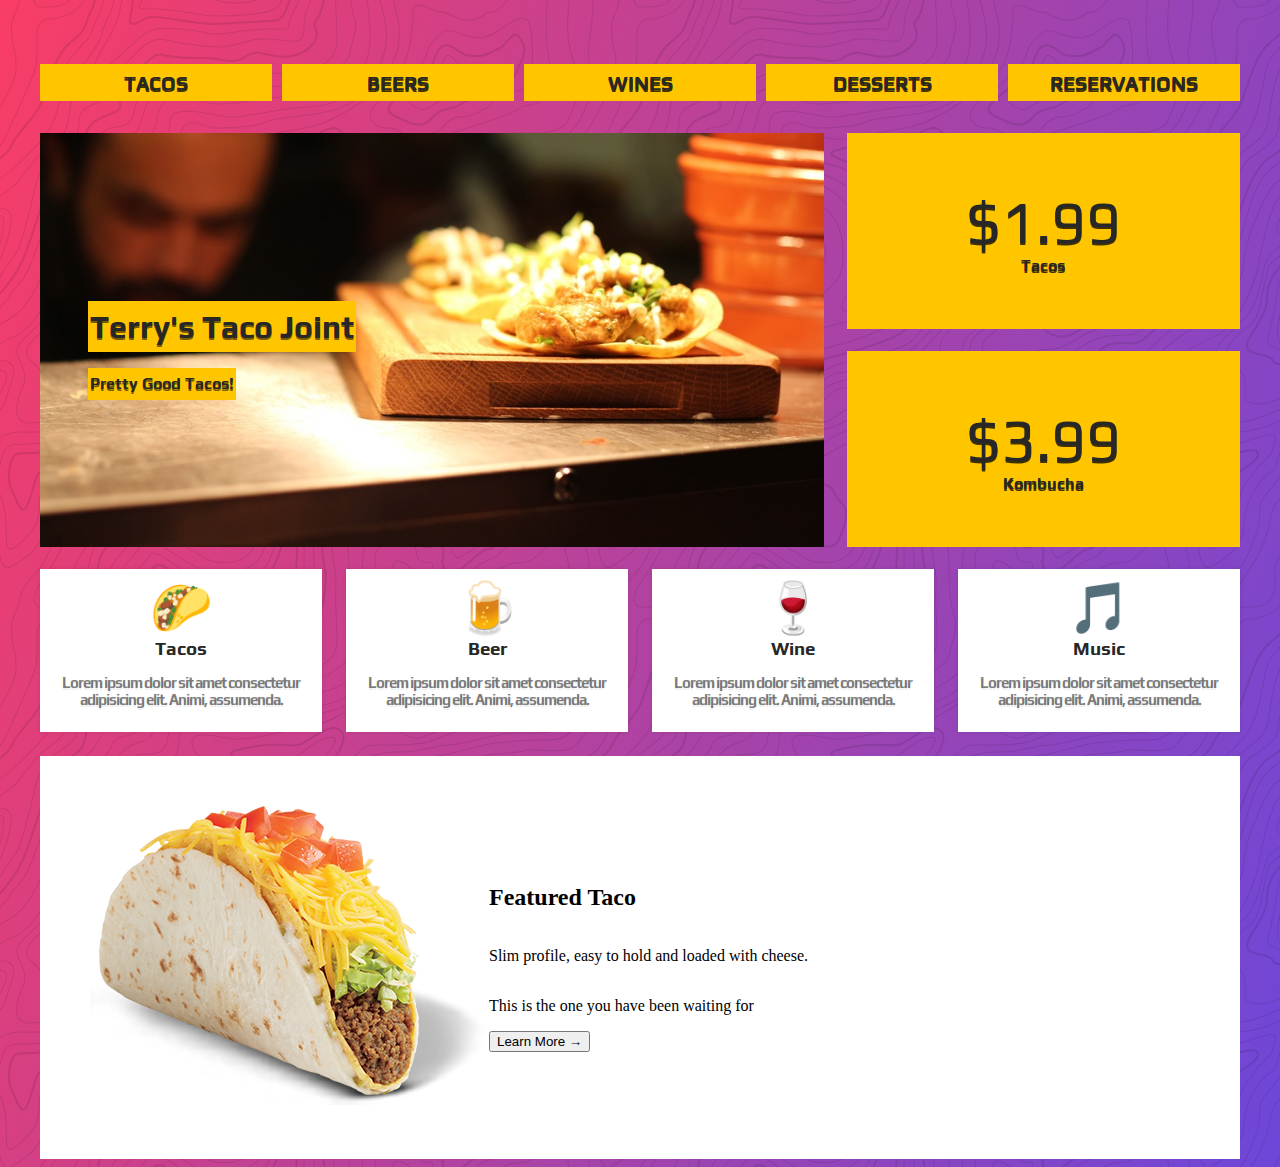
==== Lesson 2/Homework/index.html @ 58dbeb4d "Part_1" ====
<!-- @format -->

<!DOCTYPE html>
<html lang="en">
  <head>
    <meta charset="UTF-8" />
    <meta http-equiv="X-UA-Compatible" content="IE=edge" />
    <meta name="viewport" content="width=device-width, initial-scale=1.0" />
    <!-- Goole font -->
    <link rel="preconnect" href="https://fonts.googleapis.com" />
    <link rel="preconnect" href="https://fonts.gstatic.com" crossorigin />
    <link
      href="https://fonts.googleapis.com/css2?family=Play&display=swap"
      rel="stylesheet"
    />

    <link rel="preconnect" href="https://fonts.googleapis.com" />
    <link rel="preconnect" href="https://fonts.gstatic.com" crossorigin />
    <link
      href="https://fonts.googleapis.com/css2?family=Play:wght@700&display=swap"
      rel="stylesheet"
    />
    <!-- Google font ends here -->
    <link rel="stylesheet" href="./style.css" />
    <title>Lesson_2_Homework</title>
  </head>
  <body>
    <!-- Header starts here-->
    <header>
      <!-- Navbar starts here -->
      <ul class="nav-list">
        <li class="nav-item">TACOS</li>
        <li class="nav-item">BEERS</li>
        <li class="nav-item">WINES</li>
        <li class="nav-item">DESSERTS</li>
        <li class="nav-item">RESERVATIONS</li>
      </ul>
    </header>

    <!-- Header ends here -->

    <!-- Main starts here -->
    <div class="main-wrapper">
      <!-- Top starts here -->
      <div class="top">
        <!-- Left part -->
        <div class="left-part top-item">
          <h1>Terry's Taco Joint</h1>
          <p>Pretty Good Tacos!</p>
        </div>

        <!-- Right part -->
        <div class="right-part top-item">
          <div class="top-up right-item">
            <p class="big-p">$1.99</p>
            <p class="small-p">Tacos</p>
          </div>
          <div class="top-down right-item">
            <p class="big-p">$3.99</p>
            <p class="small-p">Kombucha</p>
          </div>
        </div>
      </div>

      <!-- Middle starts here -->
      <div class="middle">
        <div class="middle-item">
          <span class="middle-icon">🌮</span>
          <h3 id="middle-item-h3">Tacos</h3>
          <p>
            Lorem ipsum dolor sit amet consectetur adipisicing elit. Animi,
            assumenda.
          </p>
        </div>
        <div class="middle-item">
          <span class="middle-icon">🍺</span>
          <h3 id="middle-item-h3">Beer</h3>
          <p>
            Lorem ipsum dolor sit amet consectetur adipisicing elit. Animi,
            assumenda.
          </p>
        </div>
        <div class="middle-item">
          <span class="middle-icon">🍷</span>
          <h3 id="middle-item-h3">Wine</h3>
          <p>
            Lorem ipsum dolor sit amet consectetur adipisicing elit. Animi,
            assumenda.
          </p>
        </div>
        <div class="middle-item">
          <span class="middle-icon">🎵</span>
          <h3 id="middle-item-h3">Music</h3>
          <p>
            Lorem ipsum dolor sit amet consectetur adipisicing elit. Animi,
            assumenda.
          </p>
        </div>
      </div>

      <!-- Bottom starts here -->
      <div class="bottom">
        <div>
          <img src="../../Images/queso-taco_l2h.png" alt="A taco" />
        </div>
        <div class="bottom-col">
          <h2>Featured Taco</h2>
          <p>Slim profile, easy to hold and loaded with cheese.</p>
          <p>This is the one you have been waiting for</p>
          <button>Learn More →</button>
        </div>
      </div>
    </div>
  </body>
</html>
---- Lesson 2/Homework/style.css ----
/** @format */

/* Body */
body {
  background-image: url(../../Images/background_l2h.svg),
    linear-gradient(110deg, #f93d66, #6d47d9);
}

/* Nav */
.nav-list {
  margin: 4rem 2rem 2rem 2rem;
  padding-inline-start: 0px;
  display: grid;
  grid-gap: 10px;
  padding: 0;
  list-style: none;
  grid-template-columns: repeat(auto-fit, minmax(100px, 1fr));
}
.nav-item {
  border: 2px solid #ffc600;
  background-color: #ffc600;
  padding-top: 0.3rem;
  padding-bottom: 0.3rem;
  text-align: center;
  font-family: "Play", sans-serif;
  font-weight: 900;
  font-size: 20px;
  color: #272727;
  text-shadow: 0 2px 0 rgb(0 0 0 / 75%);
}

/* Main */
.main-wrapper {
  display: flex;
  flex-direction: column;
}

/* Top */
.top {
  display: flex;
  flex-direction: row;
  justify-content: space-between;
  margin-left: 1rem;
  margin-right: 1rem;
}
/* Main - Left */
.left-part {
  background-image: url(../../Images/top-img_l2h.jpeg);
  background-repeat: no-repeat;
  background-position: bottom;
  background-size: cover;
  display: flex;
  flex-direction: column;
  justify-content: center;
  align-items: flex-start;
  min-height: 20rem;
  flex-grow: 2;
  margin: 0 0.7rem 0.7rem 1rem;
}

.left-part h1,
.left-part p {
  margin-left: 3rem;
  margin-bottom: 0;
  border: 2px solid #ffc600;
  background-color: #ffc600;
  padding-top: 0.3rem;
  padding-bottom: 0.3rem;
  text-align: center;
  font-family: "Play", sans-serif;
  font-weight: 600;
  color: #272727;
  text-shadow: 0 2px 0 rgb(0 0 0 / 55%);
}

/* Main - Right */
.right-part {
  margin: 0 1rem 0.7rem 0.7rem;
  flex-grow: 1;
  display: flex;
  flex-direction: column;
  justify-content: center;
}

.right-item {
  display: flex;
  flex-direction: column;
  justify-content: center;
  height: 12rem;
  border: 2px solid #ffc600;
  background-color: #ffc600;
  text-align: center;
  font-family: "Play", sans-serif;
  font-weight: 900;
  color: #272727;
  text-shadow: 0 2px 0 rgb(0 0 0 / 75%);
}

.top-up {
  margin-bottom: 0.7rem;
}

.top-down {
  margin-top: 0.7rem;
}

.big-p {
  font-size: 60px;
  font-weight: 100;
  margin: 0;
}
.small-p {
  margin: 0;
}

/* Middle */
.middle {
  display: grid;
  grid-gap: 1.5rem;
  padding: 0;
  margin: 0.7rem 2rem 1.5rem 2rem;
  grid-template-columns: repeat(auto-fit, minmax(100px, 1fr));
}
.middle-item {
  border: 1px solid white;
  background-color: white;
  padding-top: 0.5rem;
  padding-bottom: 0.5rem;
  text-align: center;
  font-family: "Play", sans-serif;
  font-weight: 900;
  font-size: 20px;
  color: #272727;
  box-shadow: 0 0 4px rgb(0 0 0 / 10%);
}

.middle-icon {
  font-size: 50px;
}
#middle-item-h3 {
  margin: 0 0 5px 0;
  font-size: 1.17rem;
  font-weight: 600;
}
.middle-item p {
  color: rgba(0, 0, 0, 0.5);
  font-size: 15px;
  text-shadow: 0 2px 0 rgb(0 0 0 / 7%);
  letter-spacing: -1px;
  padding: 0 0.3rem 0 0.3rem;
  font-weight: bolder;
}

/* Bottom */
.bottom {
  margin: 0 2rem 0 2rem;
  display: flex;
  flex-direction: row;
  background-color: white;
  padding: 50px;
}

.bottom-col {
  display: flex;
  flex-direction: column;
  justify-content: center;
  align-items: flex-start;
}
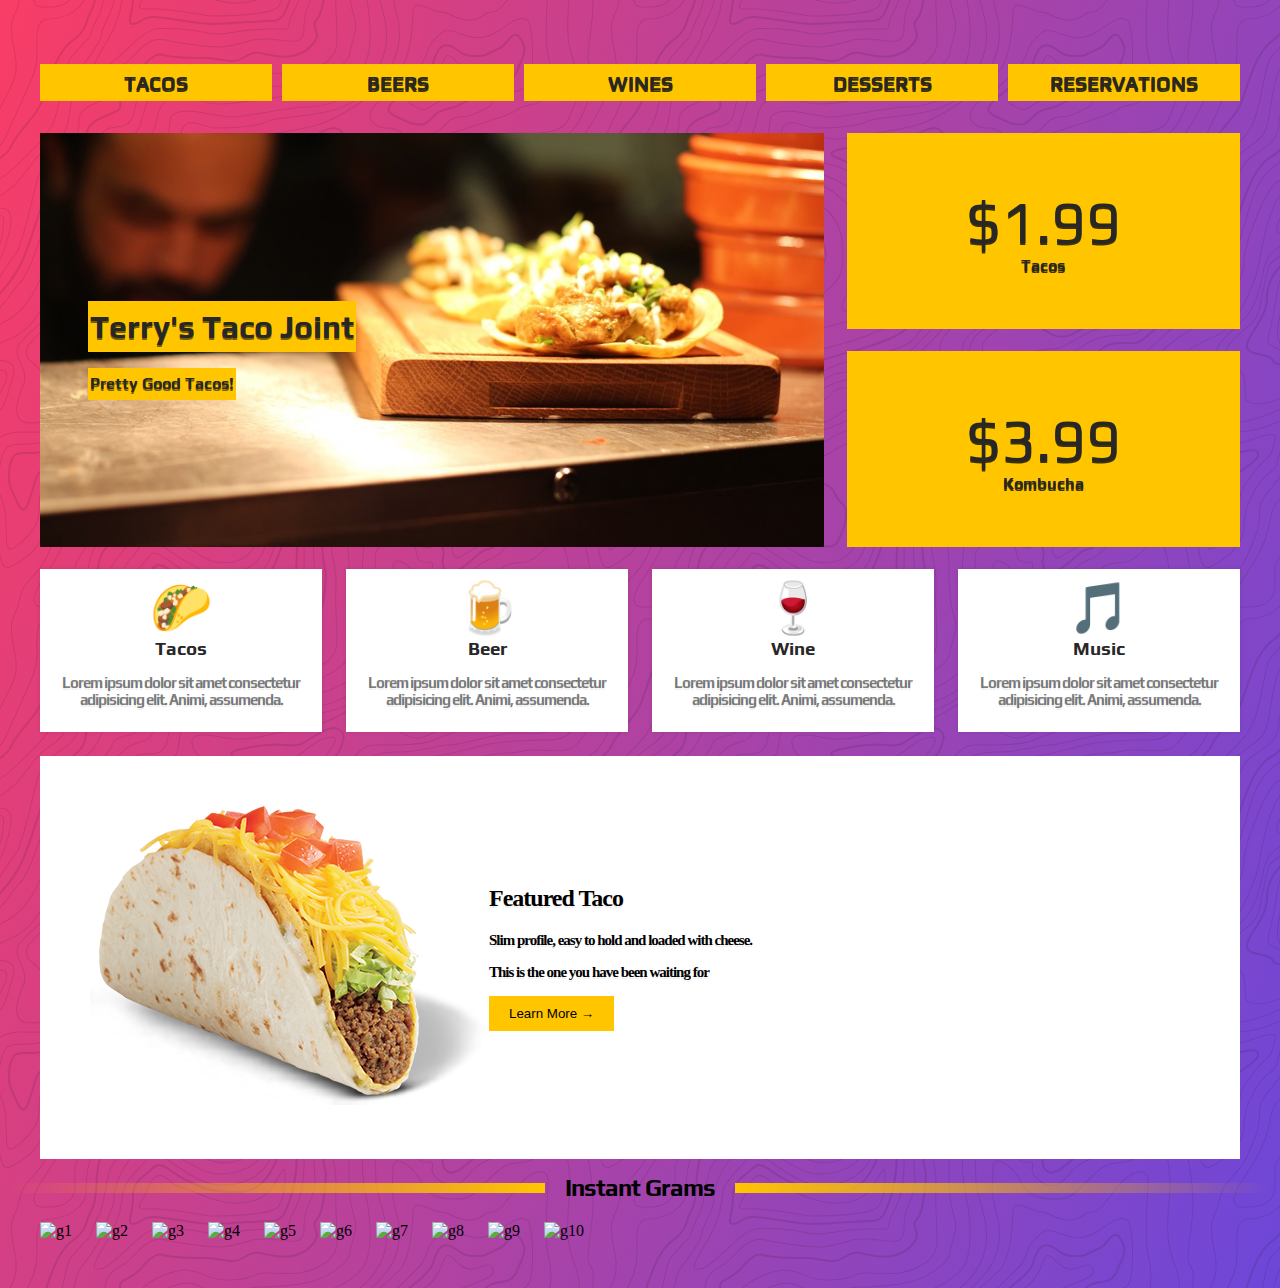
==== commit 2d7e5e62: "Adding line and gallery" ====
--- a/Lesson 2/Homework/index.html
+++ b/Lesson 2/Homework/index.html
@@ -104,11 +104,72 @@
           <img src="../../Images/queso-taco_l2h.png" alt="A taco" />
         </div>
         <div class="bottom-col">
-          <h2>Featured Taco</h2>
+          <h2 class="bottom-h2">Featured Taco</h2>
           <p>Slim profile, easy to hold and loaded with cheese.</p>
           <p>This is the one you have been waiting for</p>
-          <button>Learn More →</button>
+          <button class="bottom-btn">Learn More →</button>
         </div>
+      </div>
+
+      <!-- Gradient line -->
+      <div class="line">
+        <h2 class="line-h2">Instant Grams</h2>
+      </div>
+
+      <!-- Gallery -->
+      <div class="gallery">
+        <!-- Gallery Row 1 -->
+
+        <img
+          src="https://source.unsplash.com/random/201x206"
+          alt="g1"
+          class="gallery-item"
+        />
+        <img
+          src="https://source.unsplash.com/random/201x207"
+          alt="g2"
+          class="gallery-item"
+        />
+        <img
+          src="https://source.unsplash.com/random/201x208"
+          alt="g3"
+          class="gallery-item"
+        />
+        <img
+          src="https://source.unsplash.com/random/201x209"
+          alt="g4"
+          class="gallery-item"
+        />
+        <img
+          src="https://source.unsplash.com/random/201x210"
+          alt="g5"
+          class="gallery-item"
+        />
+        <img
+          src="https://source.unsplash.com/random/201x206"
+          alt="g6"
+          class="gallery-item"
+        />
+        <img
+          src="https://source.unsplash.com/random/201x211"
+          alt="g7"
+          class="gallery-item"
+        />
+        <img
+          src="https://source.unsplash.com/random/201x212"
+          alt="g8"
+          class="gallery-item"
+        />
+        <img
+          src="https://source.unsplash.com/random/201x213"
+          alt="g9"
+          class="gallery-item"
+        />
+        <img
+          src="https://source.unsplash.com/random/201x214"
+          alt="g10"
+          class="gallery-item"
+        />
       </div>
     </div>
   </body>
--- a/Lesson 2/Homework/style.css
+++ b/Lesson 2/Homework/style.css
@@ -166,3 +166,65 @@
   justify-content: center;
   align-items: flex-start;
 }
+
+.bottom-h2 {
+  font-size: 1.5em;
+  letter-spacing: -1px;
+  font-weight: 600;
+  text-shadow: 0 2px 0 rgb(0 0 0 / 7%);
+  margin: 0 0 5px 0;
+}
+
+.bottom-col p {
+  font-size: 15px;
+  font-weight: 900;
+  text-shadow: 0 2px 0 rgb(0 0 0 / 7%);
+  letter-spacing: -1px;
+  margin: 15px 0 0 0;
+}
+.bottom-btn {
+  background-color: #ffc600;
+  border: none;
+  padding: 10px 20px;
+  margin-top: 15px;
+}
+
+/* Gradient Line  */
+.line h2 {
+  grid-column: 1 / -1;
+  display: grid;
+  grid-template-columns: 1fr auto 1fr;
+  grid-gap: 20px;
+  align-items: center;
+}
+.line-h2 {
+  font-size: 1.5rem;
+  margin: 15px 0 5px 0;
+  font-family: "Play", sans-serif;
+  letter-spacing: -1px;
+}
+.line-h2::before {
+  display: inline-block;
+  content: "";
+  height: 10px;
+  background: linear-gradient(to right, transparent, #ffc600);
+}
+.line-h2::after {
+  display: block;
+  content: " ";
+  height: 10px;
+  background: linear-gradient(to left, transparent, #ffc600);
+}
+
+/* Gallery */
+.gallery {
+  display: flex;
+  flex-direction: row;
+  flex-wrap: wrap;
+  justify-content: start;
+  margin: 1rem 2rem 1rem 2rem;
+}
+.gallery-item {
+  margin-right: 1.5rem;
+  margin-bottom: 1.5rem;
+}
